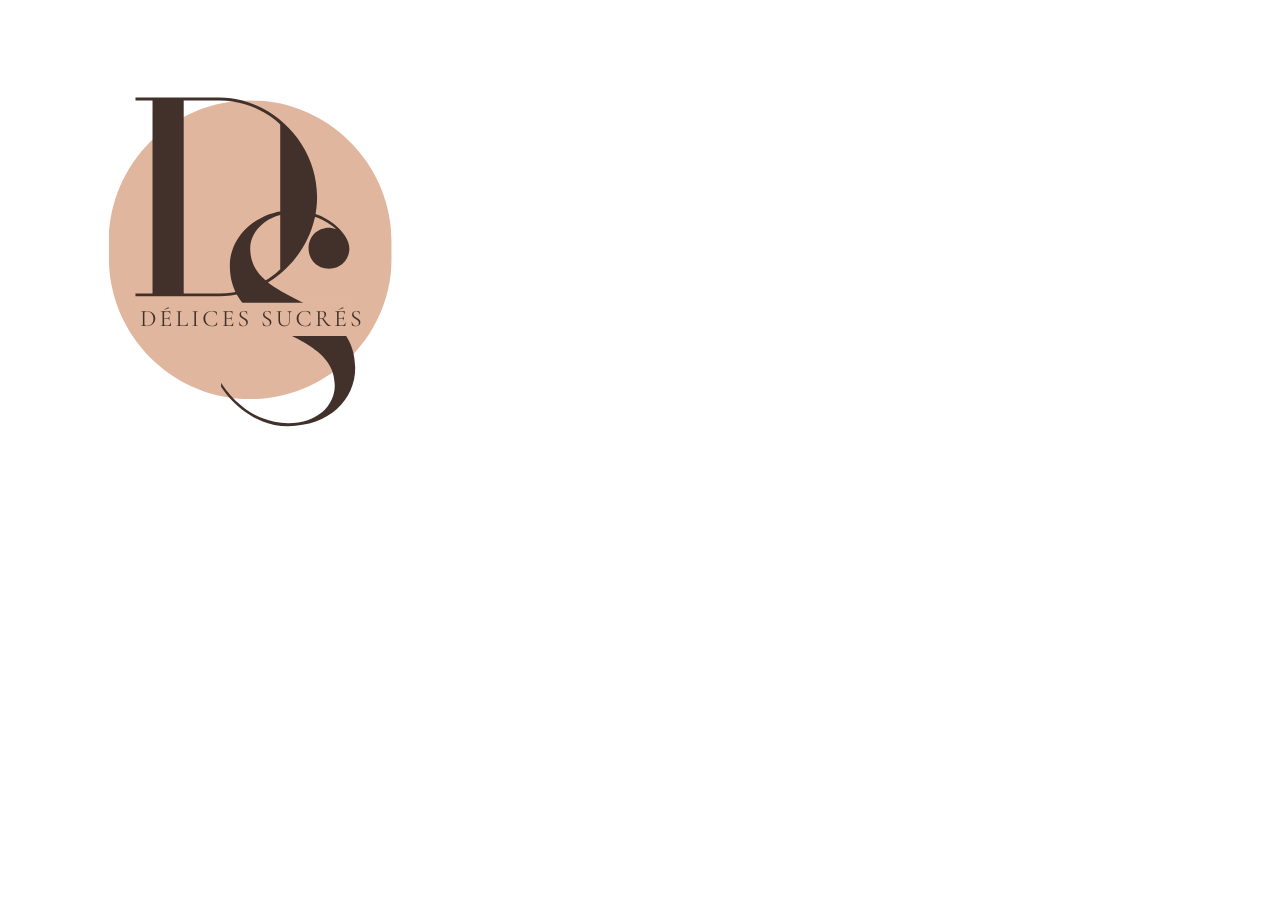
==== Projet2/projet2.html @ 38bcf4e3 "First commit" ====
<!DOCTYPE html>
<html lang="en">
<head>
    <meta charset="UTF-8">
    <meta name="viewport" content="width=device-width, initial-scale=1.0">
    <title>Délice sucrés</title>
</head>
<body>
    <img src="./img/logo.png" alt="">
</body>
</html>
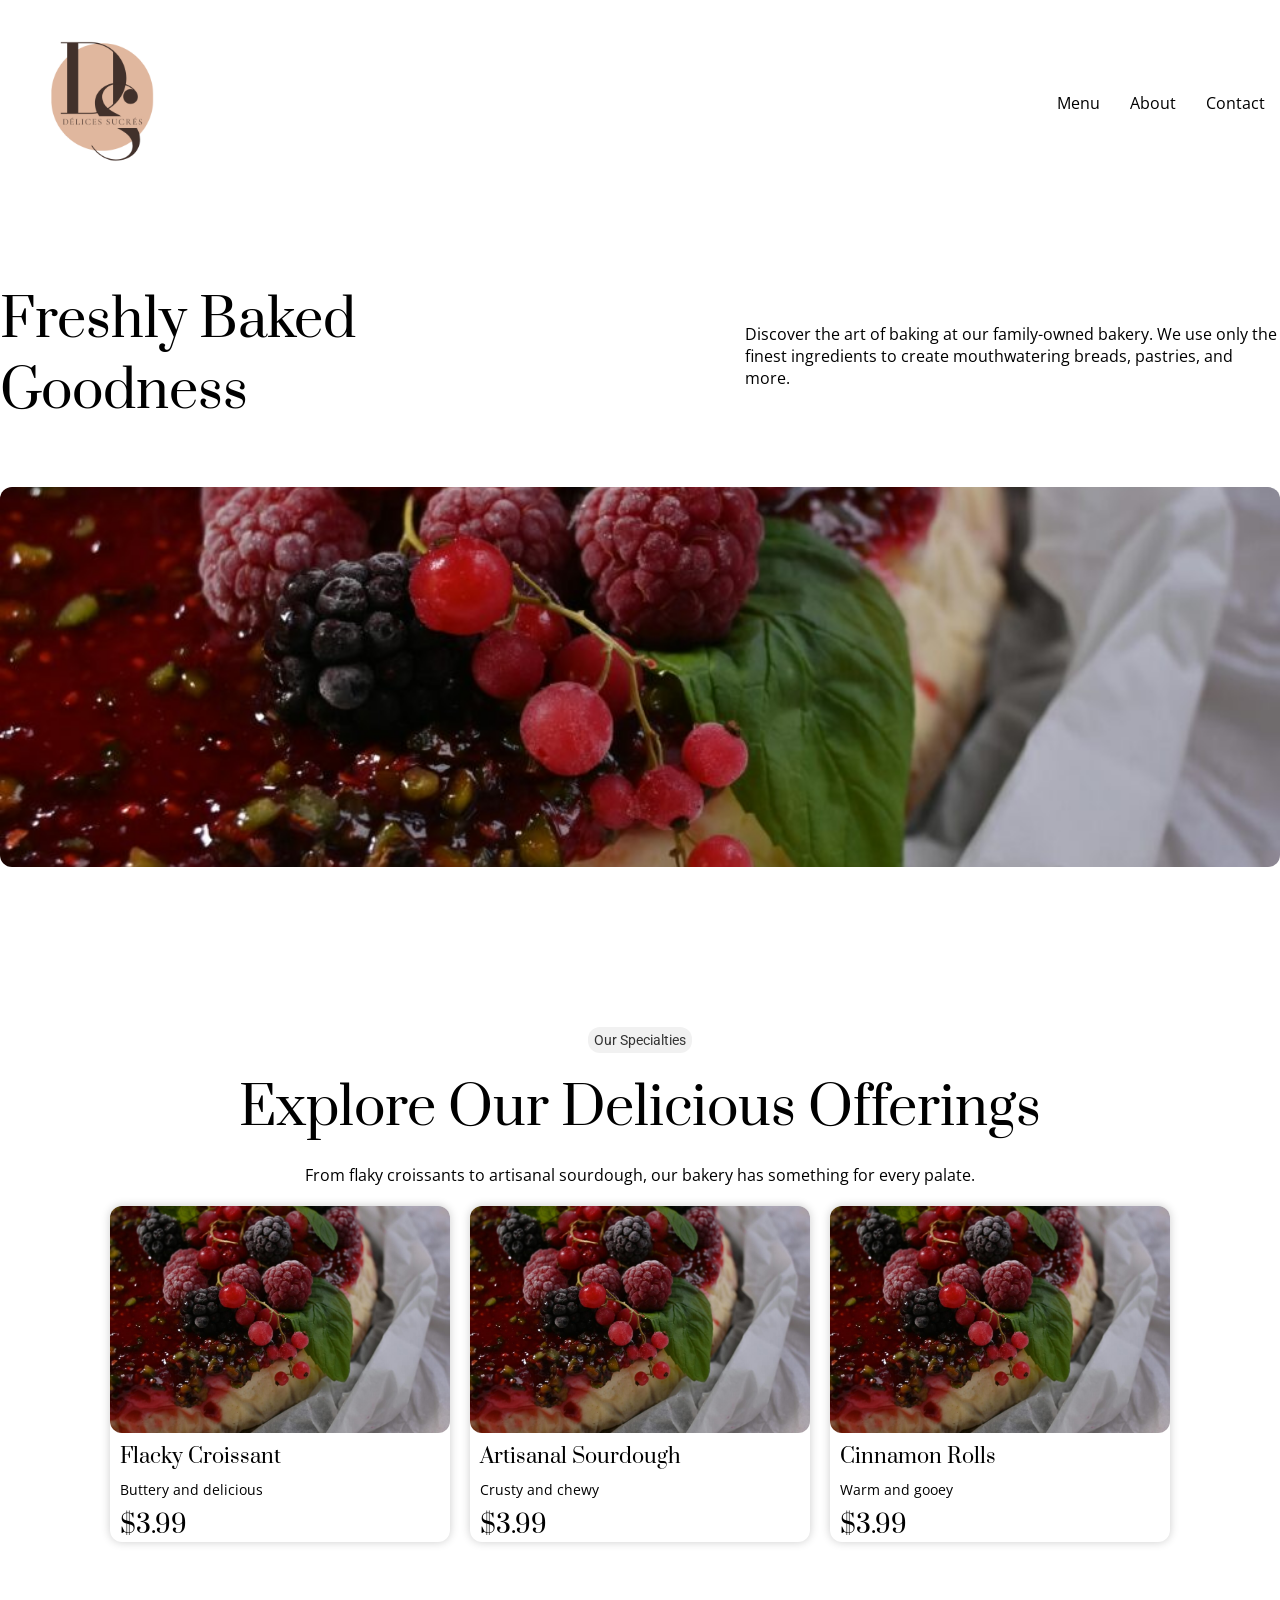
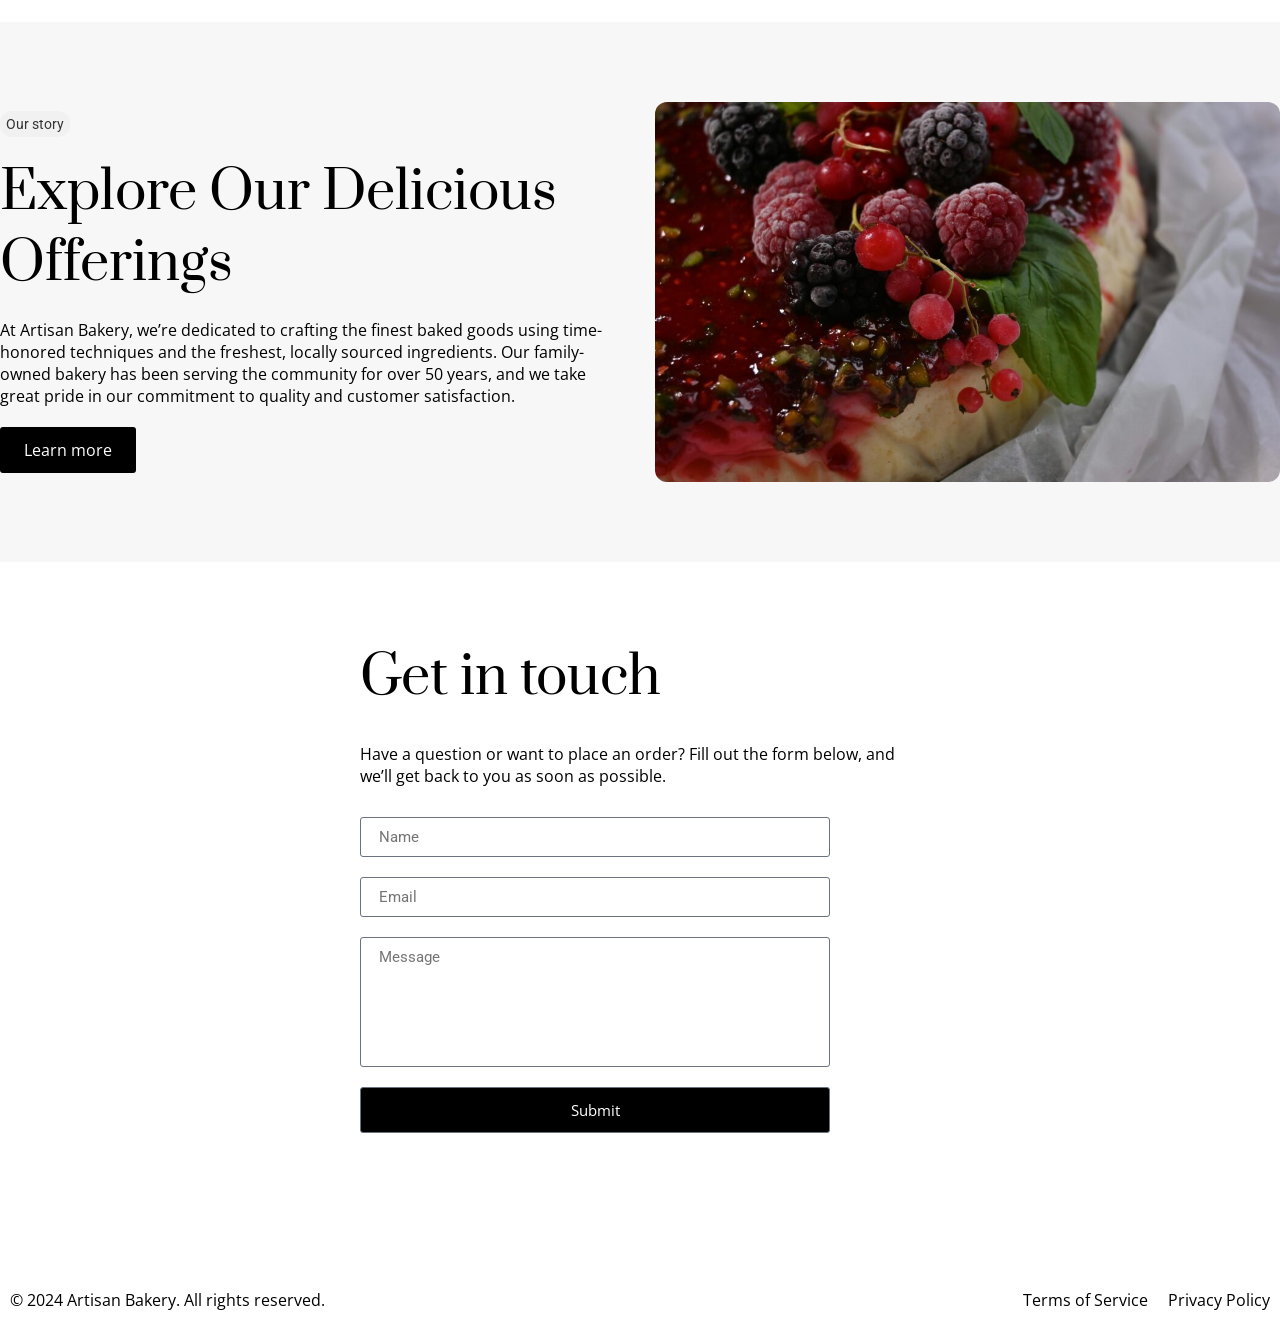
==== commit 78d18a13: "Project 2 is finish CSS is done Responsive is done Html is validated by W3" ====
--- a/Projet2/projet2.html
+++ b/Projet2/projet2.html
@@ -4,8 +4,84 @@
     <meta charset="UTF-8">
     <meta name="viewport" content="width=device-width, initial-scale=1.0">
     <title>Délice sucrés</title>
+    <link rel="stylesheet" href="./css/style.css">
 </head>
 <body>
-    <img src="./img/logo.png" alt="">
+    <header>
+        <a href="projet2.html"><img src="./img/logo.png" alt="logo de délice sucrée"></a>
+        <nav>
+            <ul>
+                <li><a href="#">Menu</a></li>
+                <li><a href="#">About</a></li>
+                <li><a href="#">Contact</a></li>
+            </ul>
+        </nav>
+    </header>
+    <main id="index">
+        <section id="aboutus">
+            <h1 class="title">Freshly Baked Goodness</h1>
+            <p>Discover the art of baking at our family-owned bakery. We use only the finest ingredients to create mouthwatering breads, pastries, and more.</p>
+            <img src="./img/pie-img.jpg" alt="exemple de tarte faite par Délice sucrée">
+        </section>
+        <section>
+            <span>Our Specialties</span>
+            <h2 class="title">Explore Our Delicious Offerings</h2>
+            <p>From flaky croissants to artisanal sourdough, our bakery has something for every palate.</p>
+            <div>
+                <article>
+                    <a href="#">
+                        <img src="./img/pie-img.jpg" alt="exemple de tarte faite par Délice sucrée">
+                        <h3 class="title">Flacky Croissant</h3>
+                        <p>Buttery and delicious</p>
+                        <p class="price">$3.99</p>
+                    </a>
+                </article>
+                <article>
+                    <a href="#">
+                        <img src="./img/pie-img.jpg" alt="exemple de tarte faite par Délice sucrée">
+                        <h3 class="title">Artisanal Sourdough</h3>
+                        <p>Crusty and chewy</p>
+                        <p class="price">$3.99</p>
+                    </a>
+                </article>
+                <article>
+                    <a href="#">
+                        <img src="./img/pie-img.jpg" alt="exemple de tarte faite par Délice sucrée">
+                        <h3 class="title">Cinnamon Rolls</h3>
+                        <p>Warm and gooey</p>
+                        <p class="price"> $3.99</p>
+                    </a>
+                </article>
+            </div>
+        </section>
+        <div class="bgsection">
+            <section>
+                <article>
+                    <span>Our story</span>
+                    <h2 class="title">Explore Our Delicious Offerings</h2>
+                    <p>At Artisan Bakery, we’re dedicated to crafting the finest baked goods using time-honored techniques and the freshest, locally sourced ingredients. Our family-owned bakery has been serving the community for over 50 years, and we take great pride in our commitment to quality and customer satisfaction.</p>
+                    <a href="#">Learn more</a>
+                </article>
+                <img src="./img/pie-img.jpg" alt="exemple de tarte faite par Délice sucrée">
+            </section>
+        </div>
+        <section id="contact">
+            <h2 class="title">Get in touch</h2>
+            <p>Have a question or want to place an order? Fill out the form below, and we’ll get back to you as soon as possible.</p>
+            <form action="#">
+                <input type="text" name="name" id="name" placeholder="Name">
+                <input type="email" name="mail" id="mail" placeholder="Email">
+                <textarea name="msg" id="msg" cols="30" rows="6" placeholder="Message"></textarea>
+                <input type="submit" value="Submit">
+            </form>
+        </section>
+    </main>
+    <footer>
+        <p>© 2024 Artisan Bakery. All rights reserved.</p>
+        <div>
+            <a href="#">Terms of Service</a>
+            <a href="#">Privacy Policy</a>
+        </div>
+    </footer>
 </body>
 </html>
--- a/Projet2/css/style.css
+++ b/Projet2/css/style.css
@@ -0,0 +1,221 @@
+@import url('https://fonts.googleapis.com/css2?family=Open+Sans:ital,wght@0,300..800;1,300..800&family=Prata&family=Roboto:ital,wght@0,100..900;1,100..900&display=swap');
+
+*{
+    margin: 0;
+    font-family: var(--textfont);
+}
+
+:root{
+    --black:#000;
+    --lightblack:#333333;
+    --lightgray:#F7F7F7;
+    --grey:#F1F1F1;
+    --white: #FFF;
+    --border:#69727D;
+    --colorform: #7A7A7A;
+    --shadow:0px 0px 10px 0 #00000033;
+    --titlefont: "Prata", serif;
+    --spanfont: "Roboto", sans-serif;
+    --textfont:"Open Sans", sans-serif;
+}
+a{
+    text-decoration: none;
+    color: #000;
+}
+.title{
+    font-family: var(--titlefont);
+    font-size: 52px;
+    font-weight: 400;
+}
+section{
+    max-width: 1440px;
+    margin: auto;
+    padding: 80px 0;
+}
+span{
+    font-family: var(--spanfont);
+    background-color: var(--grey);
+    font-size: 14px;
+    color: var(--lightblack);
+    padding: 5px 6px;
+    border-radius: 12px;
+    width: fit-content;
+}
+header{
+    display: flex;
+    justify-content: space-between;
+    padding: 10px 15px;
+    align-items: center;
+    img{
+        height: 180px;
+        object-fit: cover;
+    }
+    ul{
+        display: flex;
+        padding: 0;
+        list-style: none;
+        gap: 30px;
+    }
+}
+footer{
+    display: flex;
+    justify-content: space-between;
+    align-items: center;
+    padding: 76px 10px 10px;
+    div{
+        display: flex;
+        gap: 20px;
+    }
+}
+#index{
+    img{
+        border-radius: 12px;
+        object-fit: cover;
+    }
+    #aboutus{
+        display: grid;
+        grid-template-columns: repeat(2, 1fr);
+        align-items: center;
+        gap: 60px 210px;
+        h1{
+            grid-column: 1/2;
+        }
+        img{
+            grid-column: 1/3;
+            width: 100%;
+            height: 380px;
+        }
+    }
+    section:nth-child(2){
+        display: grid;
+        justify-items: center;
+        gap: 20px;
+        >div{
+            display: flex;
+            gap: 20px;
+            article{
+                box-shadow: var(--shadow);
+                max-width: 340px;
+                border-radius: 12px;
+
+                a{
+                    display: grid;
+                    gap: 10px;
+
+                    img{
+                        width: 100%;
+                    }
+
+                    .title{
+                        font-size: 20px;
+                        padding-left: 10px;
+                    }
+
+                    p{
+                        padding-left: 10px;
+                        font-size: 14px;
+                    }
+
+                    .price{
+                        font-family: var(--titlefont);
+                        font-size: 24px;
+                    }
+
+                }
+
+            }
+        }
+    }
+    .bgsection{
+        background-color: var(--lightgray);
+        section{
+            display: grid;
+            grid-template-columns: repeat(2, 1fr);
+            align-items: center;
+            gap: 30px;
+            article{
+                display: grid;
+                gap: 20px;
+                a{
+                    padding: 12px 24px;
+                    width: fit-content;
+                    background-color: var(--black);
+                    color: var(--white);
+                    border-radius: 3px;
+                }
+            }
+            img{
+                height: 380px;
+                width: 100%;
+            }
+        }
+    }
+    #contact{
+        /* text-align: center; */
+        max-width: 560px;
+        margin: auto;
+        
+        p{
+            padding: 30px 0;
+        }
+        form{
+            display: grid;
+            max-width: 470px;
+            gap: 20px;
+            input, textarea{
+                padding: 10px 18px;
+                resize: none;
+                font-size: 15px;
+                font-family: var(--spanfont);
+                color: var(--colorform);
+                border-radius: 3px;
+                border: 1px solid var(--border);
+                outline: none;
+            }
+            input[type="submit"]{
+                    padding: 12px 24px;
+                    background-color: var(--black);
+                    color: var(--white);
+                    border-radius: 3px;
+                    font-family: var(--textfont);
+            }
+        }
+    }
+}
+
+@media screen and (max-width: 1024px) {
+    section{
+        padding: 80px 15px;
+    }
+    #index{
+        #aboutus{
+            gap: 60px;
+        }
+        .bgsection{
+            section{
+                grid-template-columns: none;
+            }
+        }
+
+    }
+}
+
+@media screen and (max-width: 767px) {
+    header{
+        flex-direction: column;
+    }
+
+    #index{
+        #aboutus{
+            grid-template-columns: none;
+            img{
+                grid-column: auto;
+            }
+        }
+        section:nth-child(2){
+            >div{
+                flex-direction: column;
+            }
+        }
+    }
+}
